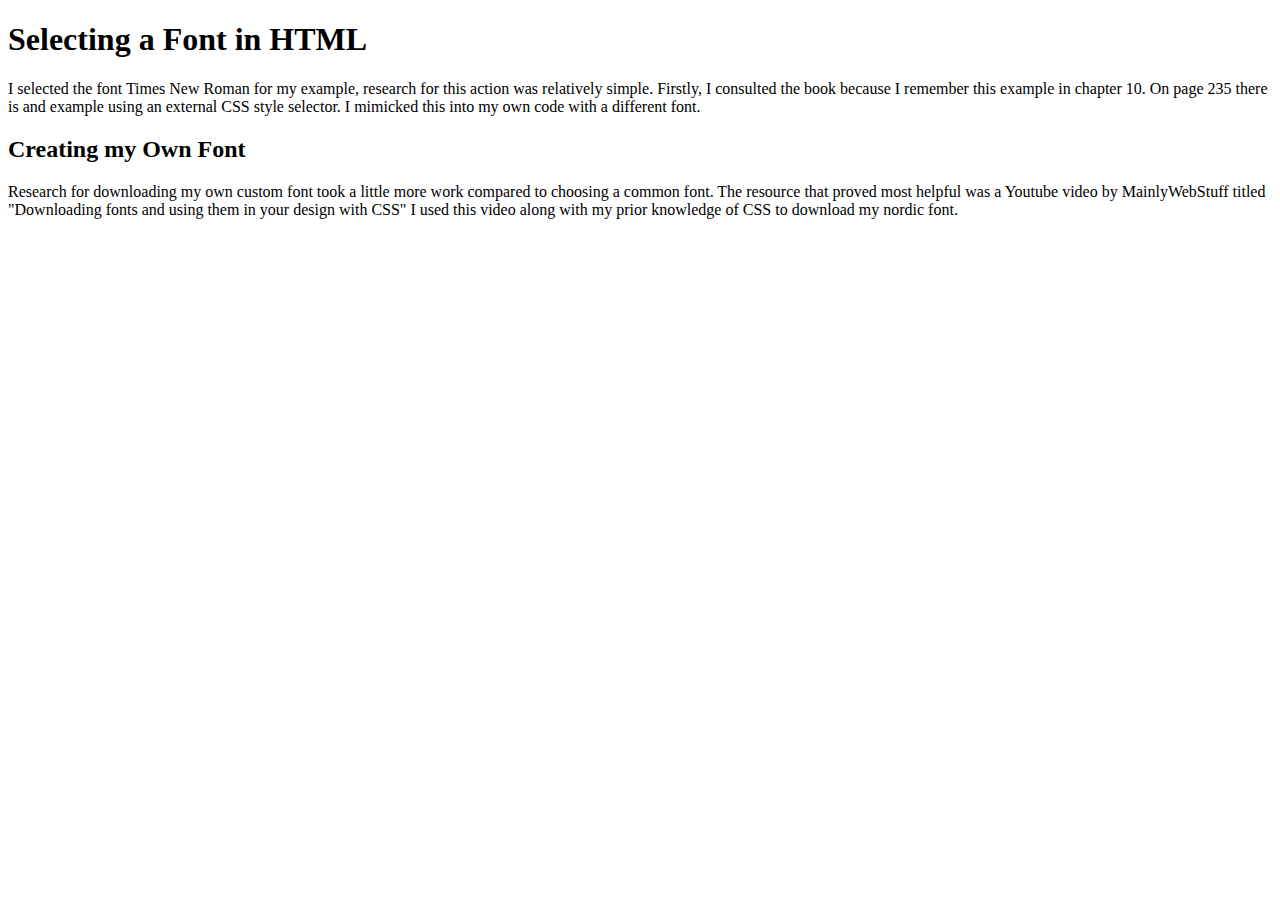
==== src/index.html @ 3630175b "Lab3 index.html" ====
<!DOCTYPE html>

<html>
    <head>
        <title> LAB 3 - Ryan Todd </title>
        <!--<style type="text/css">
            body {
                font-family: 'Times New Roman', Times, serif;}
        </style> -->
        <link rel="stylesheet" type="text/css" href="index.css" />
    </head>
        <body>
            <h1> Selecting a Font in HTML</h1>
            <p> I selected the font Times New Roman for my example, research for this action was relatively simple.
                Firstly, I consulted the book because I remember this example in chapter 10. On page 235 there is 
                and example using an external CSS style selector. I mimicked this into my own code with a different
                font.
            </p>

            <h2> Creating my Own Font</h2>
            <p> Research for downloading my own custom font took a little more work compared to choosing a common 
                font. The resource that proved most helpful was a Youtube video by MainlyWebStuff titled 
                "Downloading fonts and using them in your design with CSS" I used this video along with my prior 
                knowledge of CSS to download my nordic font.</p>
        </body>

</html>
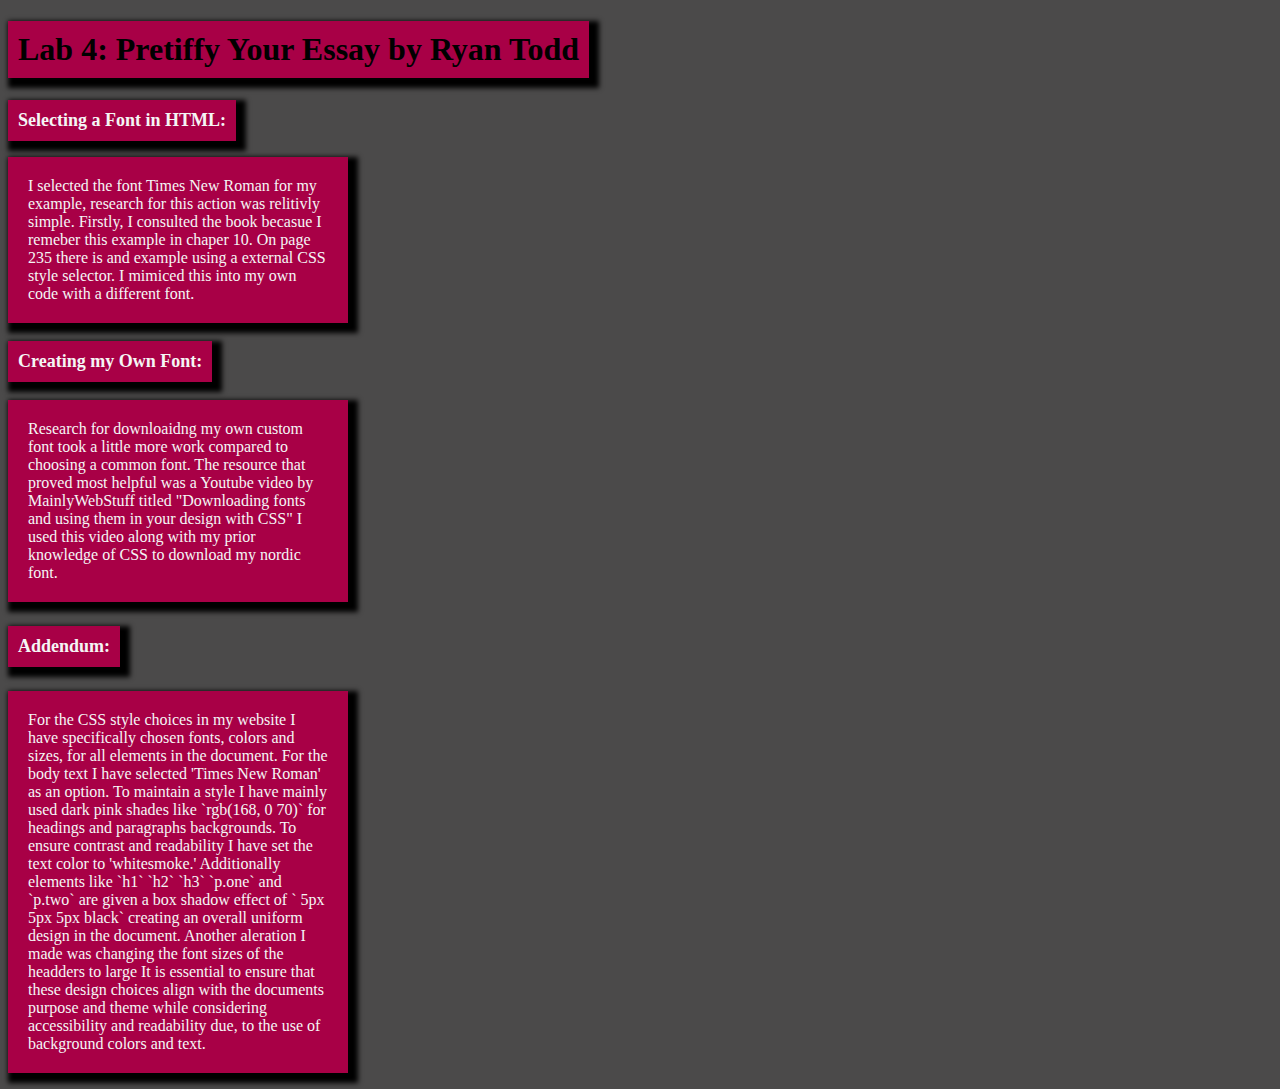
==== commit 698929fe: "Update index.html" ====
--- a/src/index.html
+++ b/src/index.html
@@ -9,19 +9,35 @@
         </style> -->
         <link rel="stylesheet" type="text/css" href="index.css" />
     </head>
-        <body>
-            <h1> Selecting a Font in HTML</h1>
-            <p> I selected the font Times New Roman for my example, research for this action was relatively simple.
-                Firstly, I consulted the book because I remember this example in chapter 10. On page 235 there is 
-                and example using an external CSS style selector. I mimicked this into my own code with a different
-                font.
-            </p>
+        <body> 
+            <h1> Lab 4: Pretiffy Your Essay by Ryan Todd</h1>
 
-            <h2> Creating my Own Font</h2>
-            <p> Research for downloading my own custom font took a little more work compared to choosing a common 
+            <h2> Selecting a Font in HTML:</h2> 
+
+            <p class="one"> I selected the font Times New Roman for my example, research for this action was relitivly simple.
+                Firstly, I consulted the book becasue I remeber this example in chaper 10. On page 235 there is 
+                and example using a external CSS style selector. I mimiced this into my own code with a different
+                font.</p>
+
+            <h3> Creating my Own Font:</h3>
+
+            <p class="two"> Research for downloaidng my own custom font took a little more work compared to choosing a common 
                 font. The resource that proved most helpful was a Youtube video by MainlyWebStuff titled 
                 "Downloading fonts and using them in your design with CSS" I used this video along with my prior 
                 knowledge of CSS to download my nordic font.</p>
+
+            <h4>Addendum:</h4>
+
+            <p class="three"> For the CSS style choices in my website I have specifically chosen fonts, colors and sizes, for all 
+                elements in the document. For the body text I have selected 'Times New Roman' as an option. To maintain a style I have 
+                mainly used dark pink shades like `rgb(168, 0 70)` for headings and paragraphs backgrounds. To ensure contrast 
+                and readability I have set the text color to 'whitesmoke.' Additionally elements like `h1` `h2` `h3` `p.one` 
+                and `p.two` are given a box shadow effect of ` 5px 5px 5px black` creating an overall uniform design in the document.
+                Another aleration I made was changing the font sizes of the headders to large It is essential to ensure that these design 
+                choices align with the documents purpose and theme while considering accessibility and readability due, to the use of 
+                background colors and text.
+
+                </p>
         </body>
 
 </html>
--- a/src/index.css
+++ b/src/index.css
@@ -0,0 +1,69 @@
+@font-face{
+    font-family: myFont;
+    src:url(Norsebold.otf)
+}
+
+
+
+
+body {
+    background-color: rgb(75, 74, 74);
+    font-family: 'Times New Roman', Times, serif;}
+
+h1 { 
+    width: fit-content;
+    padding: 10px;
+    background-color: rgb(168, 0, 70);
+    box-shadow: 5px 5px 5px 5px black;}
+
+h2 {
+    font-size: large;
+    width: fit-content;
+    padding: 10px;
+    background-color: rgb(168, 0, 70);
+    color: whitesmoke;
+    box-shadow: 5px 5px 5px 5px black;}
+
+h3 {
+    font-size: large;
+    width: fit-content;
+    padding: 10px;
+    background-color: rgb(168, 0, 70);
+    color: whitesmoke;
+    box-shadow: 5px 5px 5px 5px black;}
+
+h4 {
+    font-size: large;
+    width: fit-content;
+    padding: 10px;
+    background-color: rgb(168, 0, 70);
+    color: whitesmoke;
+    box-shadow: 5px 5px 5px 5px black;}
+        
+
+p.one 
+    {
+    width: 300px;
+    box-shadow: 5px 5px 5px 5px black;
+    padding: 20px;
+    color: whitesmoke;
+    background-color: rgb(168, 0, 70);
+    }
+p.two 
+    {
+    width: 300px;
+    box-shadow: 5px 5px 5px 5px black;
+    padding: 20px;
+    color: whitesmoke;
+    background-color: rgb(168, 0, 70);
+    }
+
+p.three 
+    {
+    width: 300px;
+    box-shadow: 5px 5px 5px 5px black;
+    padding: 20px;
+    color: whitesmoke;
+    background-color: rgb(168, 0, 70);
+    }
+
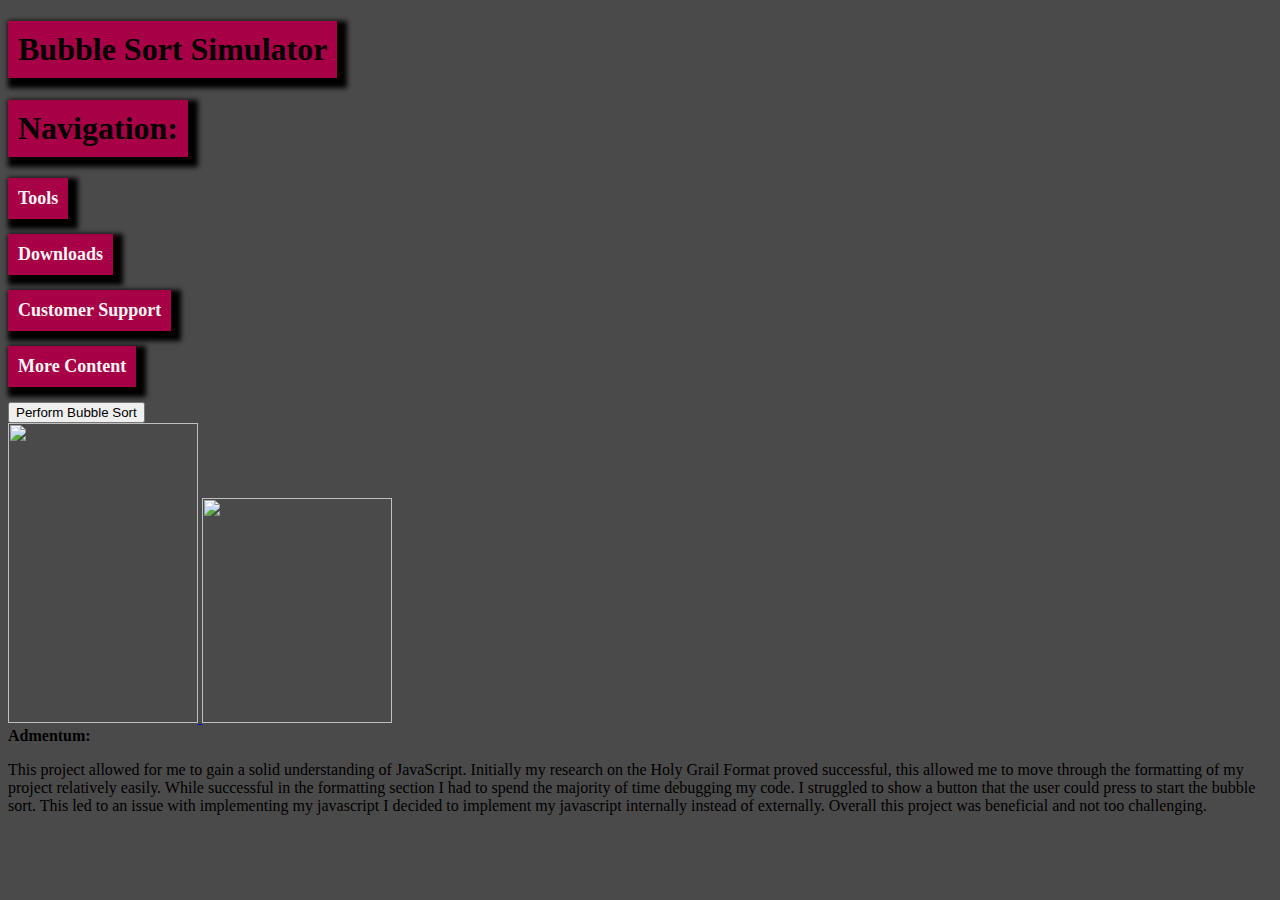
==== commit 034e6582: "Update index.html" ====
--- a/src/index.html
+++ b/src/index.html
@@ -2,42 +2,86 @@
 
 <html>
     <head>
-        <title> LAB 3 - Ryan Todd </title>
-        <!--<style type="text/css">
-            body {
-                font-family: 'Times New Roman', Times, serif;}
-        </style> -->
+        <title> Lab 6: Do Something! </title>
         <link rel="stylesheet" type="text/css" href="index.css" />
+        <script>
+            function bubbleSort(arr) {
+            const length = arr.length;
+            let isSwapped;
+
+            do {
+                isSwapped = false;
+                for (let i = 0; i < length - 1; i++) 
+                {
+                    if (arr[i] > arr[i + 1])
+                    {
+                        // swap
+                        let temp = arr[i];
+                        arr[i] = arr[i + 1];
+                        arr[i + 1] = temp;
+                        isSwapped = true;
+                    }
+                }
+            } while (isSwapped);
+            return arr;
+        }
+        function performBubbleSort() {
+                let unsortedArray = [99, 44, 6, 2, 1, 5, 63, 87, 283, 4, 0];
+                let sortedArray = bubbleSort([...unsortedArray]);
+
+                // Update main section content
+                document.querySelector('.main').innerHTML = `
+                    <h3>Unsorted Array: ${unsortedArray.join(', ')}</h3>
+                    <h3>Sorted Array: ${sortedArray.join(', ')}</h3>
+                `;
+            }
+        </script>
+</head>
+
     </head>
-        <body> 
-            <h1> Lab 4: Pretiffy Your Essay by Ryan Todd</h1>
+<body>
+    
+    <div class="wrapper">
 
-            <h2> Selecting a Font in HTML:</h2> 
+        <div class="header">
+            <h1>Bubble Sort Simulator</h1>
+        </div>
 
-            <p class="one"> I selected the font Times New Roman for my example, research for this action was relitivly simple.
-                Firstly, I consulted the book becasue I remeber this example in chaper 10. On page 235 there is 
-                and example using a external CSS style selector. I mimiced this into my own code with a different
-                font.</p>
+        <div class="nav">
+            <h1>Navigation:</h1> 
+            <h2>Tools</h2>
+            <h2>Downloads</h2>
+            <h2>Customer Support</h2>
+            <h2>More Content</h2>
+        </div>
 
-            <h3> Creating my Own Font:</h3>
+        <div class="main">
+            <button onclick="performBubbleSort()"> Perform Bubble Sort </button>
+        </div>
 
-            <p class="two"> Research for downloaidng my own custom font took a little more work compared to choosing a common 
-                font. The resource that proved most helpful was a Youtube video by MainlyWebStuff titled 
-                "Downloading fonts and using them in your design with CSS" I used this video along with my prior 
-                knowledge of CSS to download my nordic font.</p>
+        <div class="ad">
+            <a href="https://www.amazon.com/LOKO-Storage-Industrial-Adjustable-Footpads/dp/B0B2X3JHXW?th=1" 
+            target="_blank">
+                <img src="tabel.jpg" width="190" height="300"/>
+            </a>
+            <a href="https://www.amazon.com/Peaceful-Classics-Drawers-Furniture-Cabinets/dp/B098R95XKM?th=1" 
+            target="_blank">
+            <img src="tabel2.jpg" width="190" height="225px"/>
+            </a>
+            
+        </div>
 
-            <h4>Addendum:</h4>
+        <div class="footer">
+            <b>Admentum:</b>
+            <p>This project allowed for me to gain a solid understanding of JavaScript. Initially my research on the 
+                Holy Grail Format proved successful, this allowed me to move through the formatting of my project relatively easily.  
+                While successful in the formatting section I had to spend the majority of time debugging my code. I struggled to show
+                a button that the user could press to start the bubble sort. This led to an issue with implementing my javascript
+                I decided to implement my javascript internally instead of externally. Overall this project was beneficial and not too challenging.  </p>
+        </div>
+    </div>
 
-            <p class="three"> For the CSS style choices in my website I have specifically chosen fonts, colors and sizes, for all 
-                elements in the document. For the body text I have selected 'Times New Roman' as an option. To maintain a style I have 
-                mainly used dark pink shades like `rgb(168, 0 70)` for headings and paragraphs backgrounds. To ensure contrast 
-                and readability I have set the text color to 'whitesmoke.' Additionally elements like `h1` `h2` `h3` `p.one` 
-                and `p.two` are given a box shadow effect of ` 5px 5px 5px black` creating an overall uniform design in the document.
-                Another aleration I made was changing the font sizes of the headders to large It is essential to ensure that these design 
-                choices align with the documents purpose and theme while considering accessibility and readability due, to the use of 
-                background colors and text.
+</body>
 
-                </p>
-        </body>
 
-</html>
+
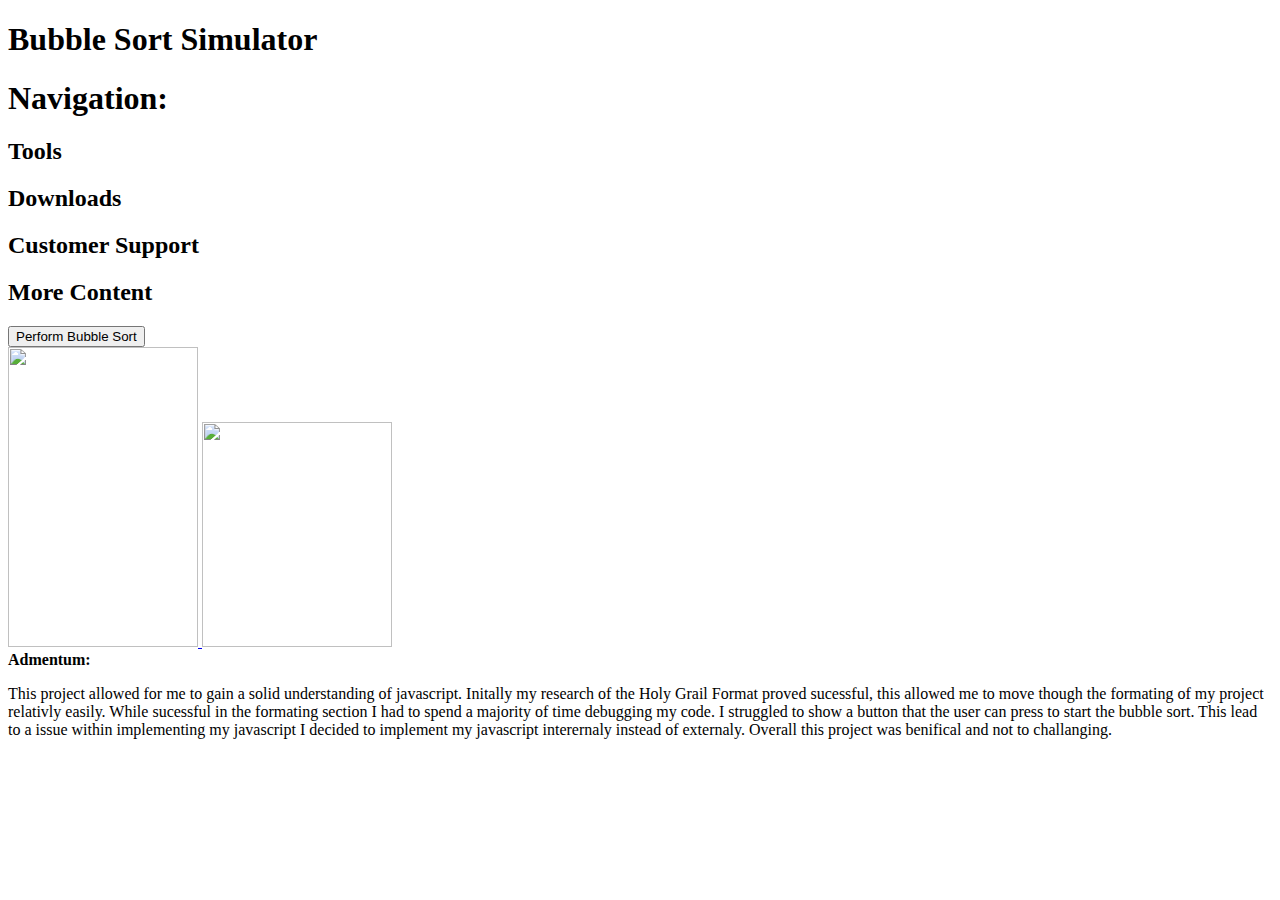
==== commit 839202fc: "Update index.html" ====
--- a/src/index.html
+++ b/src/index.html
@@ -73,11 +73,11 @@
 
         <div class="footer">
             <b>Admentum:</b>
-            <p>This project allowed for me to gain a solid understanding of JavaScript. Initially my research on the 
-                Holy Grail Format proved successful, this allowed me to move through the formatting of my project relatively easily.  
-                While successful in the formatting section I had to spend the majority of time debugging my code. I struggled to show
-                a button that the user could press to start the bubble sort. This led to an issue with implementing my javascript
-                I decided to implement my javascript internally instead of externally. Overall this project was beneficial and not too challenging.  </p>
+            <p>This project allowed for me to gain a solid understanding of javascript. Initally my research of the 
+                Holy Grail Format proved sucessful, this allowed me to move though the formating of my project relativly easily.  
+                While sucessful in the formating section I had to spend a majority of time debugging my code. I struggled to show
+                a button that the user can press to start the bubble sort. This lead to a issue within implementing my javascript
+                I decided to implement my javascript interernaly instead of externaly. Overall this project was benifical and not to challanging.  </p>
         </div>
     </div>
 
--- a/src/index.css
+++ b/src/index.css
@@ -1,69 +1,127 @@
-@font-face{
-    font-family: myFont;
-    src:url(Norsebold.otf)
-}
+<!DOCTYPE html>
+<html lang="en">
+  <head>
+   
 
+    <title>Do Something!</title>
+    
+    <link rel="stylesheet" href="/stylesheets/normalize.css">
+    <link rel="stylesheet" href="/stylesheets/vars_and_utilities.css">
+    <link rel="stylesheet" href="/stylesheets/general_theme.css">
+    <link rel="stylesheet" href="/stylesheets/header.css">
 
+  </head>
+  <body>
 
-
-body {
-    background-color: rgb(75, 74, 74);
-    font-family: 'Times New Roman', Times, serif;}
-
-h1 { 
-    width: fit-content;
-    padding: 10px;
-    background-color: rgb(168, 0, 70);
-    box-shadow: 5px 5px 5px 5px black;}
-
-h2 {
-    font-size: large;
-    width: fit-content;
-    padding: 10px;
-    background-color: rgb(168, 0, 70);
-    color: whitesmoke;
-    box-shadow: 5px 5px 5px 5px black;}
-
-h3 {
-    font-size: large;
-    width: fit-content;
-    padding: 10px;
-    background-color: rgb(168, 0, 70);
-    color: whitesmoke;
-    box-shadow: 5px 5px 5px 5px black;}
-
-h4 {
-    font-size: large;
-    width: fit-content;
-    padding: 10px;
-    background-color: rgb(168, 0, 70);
-    color: whitesmoke;
-    box-shadow: 5px 5px 5px 5px black;}
-        
-
-p.one 
-    {
-    width: 300px;
-    box-shadow: 5px 5px 5px 5px black;
-    padding: 20px;
-    color: whitesmoke;
-    background-color: rgb(168, 0, 70);
-    }
-p.two 
-    {
-    width: 300px;
-    box-shadow: 5px 5px 5px 5px black;
-    padding: 20px;
-    color: whitesmoke;
-    background-color: rgb(168, 0, 70);
-    }
-
-p.three 
-    {
-    width: 300px;
-    box-shadow: 5px 5px 5px 5px black;
-    padding: 20px;
-    color: whitesmoke;
-    background-color: rgb(168, 0, 70);
-    }
-
+    <main>
+      <article class="assignment">
+        <header>
+          <h1 class="title">
+            Do Something!
+          </h1>
+        </header>
+      
+        <hr>
+      
+        <section id="overview">
+          <h2>Overview</h2>
+      
+          <p>
+            This is a relatively simple assignment, but it could take a while if you
+            end up debugging a bit.  There are two parts:
+          </p>
+      
+          <ol>
+            <li>
+              Create a page with a
+              <a href="https://en.wikipedia.org/wiki/Holy_grail_(web_design)">
+                Holy Grail Layout
+              </a> using what you have learned from the frogs and the carrots
+            </li>
+      
+            <li>
+              Write some JavaScript code to solve a problem and put the interface in
+              the content section of your HG layout
+            </li>
+      
+            <p>
+              The second part is purposefully vague/open-ended; I don't care what
+              problem you solve.  You can just bubble-sort a fixed array of integers
+              if you like, the point is to just get your feet wet writing some JS
+              code and hooking it up to a webpage.  Your code <strong>should respond
+              to at least one event</strong> though.
+            </p>
+        </section>
+      
+        <section>
+          <h2>Instructions</h2>
+      
+          <p>
+            Make a simple HTML page available on your website at the path
+            <a>http://&lt;your domain&gt;/cs212/Lab/6</a>.  The page should have
+            the Holy Grail style layout mentioned above implemented primarily with
+            CSS grid.  Requirements for its five main parts are given below:
+          </p>
+      
+          <dl>
+            <dt>Header</dt>
+            <dd>
+              can contain an image, a page title, or whatever you think makes
+              sense to display at the top of the page; it does not have to be
+              thematically connected to the rest of your site
+            </dd>
+      
+            <dt>Menu Side-Bar</dt>
+            <dd>
+              should look like it contains links to other parts of your website;
+              it doesn't matter if they are clickable or actually take you to a
+              webpage, just make this area look like site navigational controls
+            </dd>
+      
+            <dt>Main Content Area</dt>
+            <dd>
+              should contain your JavaScript thingy
+            </dd>
+      
+            <dt>Advertisement</dt>
+            <dd>
+              should be an image that takes you to an Amazon page for the shown
+              product; <strong>the whole image should be clickable</strong> and the
+              product should be SFW
+            </dd>
+      
+            <dt>Footer</dt>
+            <dd>
+              Is actually where your addendum should go; your addendum should
+              describe the problem you solved in your JavaScript, a brief overview of
+              how you solved it, and any difficulties you encountered along the way
+              and the solutions to those difficulties
+            </dd>
+          </dl>
+      
+          <p>
+            As mentioned before, your JavaScript can do anything you want as long as
+            it:
+          </p>
+      
+          <ul>
+            <li>
+              Is interactive in some way, e.g. buttons to click, text boxes to enter,
+              etc.
+            </li>
+            <li>
+              The JavaScript code itself is located in a separate file and linked in
+              via a &lt;script&gt; tag
+            </li>
+          </ul>
+        </section>
+      
+        <p>
+          If you want to reference the guessing game code from class,
+          <a href="doSomething.html">I put the HTML here</a>, and you should be able to
+          find the JavaScript code from there via right-click and "View page source".
+        </p>
+      </article>
+    </main>
+  </body>
+</html>
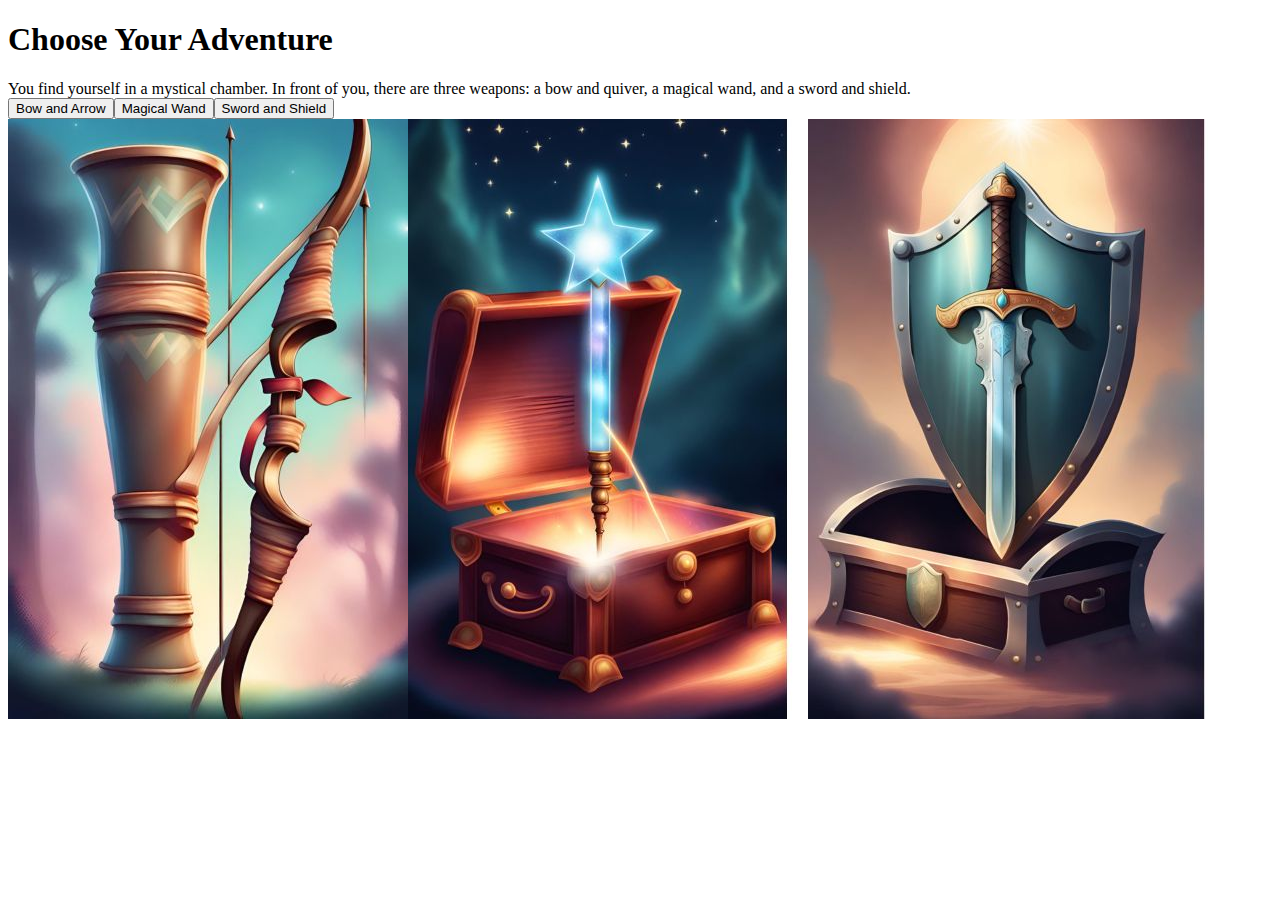
==== commit 7c52f9eb: "Update index.html" ====
--- a/src/index.html
+++ b/src/index.html
@@ -1,87 +1,27 @@
 <!DOCTYPE html>
-
-<html>
-    <head>
-        <title> Lab 6: Do Something! </title>
-        <link rel="stylesheet" type="text/css" href="index.css" />
-        <script>
-            function bubbleSort(arr) {
-            const length = arr.length;
-            let isSwapped;
-
-            do {
-                isSwapped = false;
-                for (let i = 0; i < length - 1; i++) 
-                {
-                    if (arr[i] > arr[i + 1])
-                    {
-                        // swap
-                        let temp = arr[i];
-                        arr[i] = arr[i + 1];
-                        arr[i + 1] = temp;
-                        isSwapped = true;
-                    }
-                }
-            } while (isSwapped);
-            return arr;
-        }
-        function performBubbleSort() {
-                let unsortedArray = [99, 44, 6, 2, 1, 5, 63, 87, 283, 4, 0];
-                let sortedArray = bubbleSort([...unsortedArray]);
-
-                // Update main section content
-                document.querySelector('.main').innerHTML = `
-                    <h3>Unsorted Array: ${unsortedArray.join(', ')}</h3>
-                    <h3>Sorted Array: ${sortedArray.join(', ')}</h3>
-                `;
-            }
-        </script>
+<head>
+    <title>Mid-Term Project - Ryan Todd</title>
+   <!-- <link rel="stylesheet" type="text/css" href="index.css"> -->
 </head>
 
-    </head>
 <body>
-    
-    <div class="wrapper">
 
-        <div class="header">
-            <h1>Bubble Sort Simulator</h1>
-        </div>
+<div class = "wrap">
+    <header>
+        <h1>Choose Your Adventure</h1>
+    </header>
 
-        <div class="nav">
-            <h1>Navigation:</h1> 
-            <h2>Tools</h2>
-            <h2>Downloads</h2>
-            <h2>Customer Support</h2>
-            <h2>More Content</h2>
-        </div>
+    <div id="story-text" class="main"></div>
 
-        <div class="main">
-            <button onclick="performBubbleSort()"> Perform Bubble Sort </button>
-        </div>
+    <div id="choices" class="main"></div>
 
-        <div class="ad">
-            <a href="https://www.amazon.com/LOKO-Storage-Industrial-Adjustable-Footpads/dp/B0B2X3JHXW?th=1" 
-            target="_blank">
-                <img src="tabel.jpg" width="190" height="300"/>
-            </a>
-            <a href="https://www.amazon.com/Peaceful-Classics-Drawers-Furniture-Cabinets/dp/B098R95XKM?th=1" 
-            target="_blank">
-            <img src="tabel2.jpg" width="190" height="225px"/>
-            </a>
-            
-        </div>
+    <div id="image-selection" class="main"></div>
 
-        <div class="footer">
-            <b>Admentum:</b>
-            <p>This project allowed for me to gain a solid understanding of javascript. Initally my research of the 
-                Holy Grail Format proved sucessful, this allowed me to move though the formating of my project relativly easily.  
-                While sucessful in the formating section I had to spend a majority of time debugging my code. I struggled to show
-                a button that the user can press to start the bubble sort. This lead to a issue within implementing my javascript
-                I decided to implement my javascript interernaly instead of externaly. Overall this project was benifical and not to challanging.  </p>
-        </div>
-    </div>
+</div>
+
+<script src="TEST.js"></script>
+
 
 </body>
 
 
-
--- a/src/index.css
+++ b/src/index.css
@@ -1,127 +1,66 @@
-<!DOCTYPE html>
-<html lang="en">
-  <head>
-   
+.wrapper div {
 
-    <title>Do Something!</title>
-    
-    <link rel="stylesheet" href="/stylesheets/normalize.css">
-    <link rel="stylesheet" href="/stylesheets/vars_and_utilities.css">
-    <link rel="stylesheet" href="/stylesheets/general_theme.css">
-    <link rel="stylesheet" href="/stylesheets/header.css">
+    margin: 5px;
 
-  </head>
-  <body>
+    background-color: lightgray;
 
-    <main>
-      <article class="assignment">
-        <header>
-          <h1 class="title">
-            Do Something!
-          </h1>
-        </header>
-      
-        <hr>
-      
-        <section id="overview">
-          <h2>Overview</h2>
-      
-          <p>
-            This is a relatively simple assignment, but it could take a while if you
-            end up debugging a bit.  There are two parts:
-          </p>
-      
-          <ol>
-            <li>
-              Create a page with a
-              <a href="https://en.wikipedia.org/wiki/Holy_grail_(web_design)">
-                Holy Grail Layout
-              </a> using what you have learned from the frogs and the carrots
-            </li>
-      
-            <li>
-              Write some JavaScript code to solve a problem and put the interface in
-              the content section of your HG layout
-            </li>
-      
-            <p>
-              The second part is purposefully vague/open-ended; I don't care what
-              problem you solve.  You can just bubble-sort a fixed array of integers
-              if you like, the point is to just get your feet wet writing some JS
-              code and hooking it up to a webpage.  Your code <strong>should respond
-              to at least one event</strong> though.
-            </p>
-        </section>
-      
-        <section>
-          <h2>Instructions</h2>
-      
-          <p>
-            Make a simple HTML page available on your website at the path
-            <a>http://&lt;your domain&gt;/cs212/Lab/6</a>.  The page should have
-            the Holy Grail style layout mentioned above implemented primarily with
-            CSS grid.  Requirements for its five main parts are given below:
-          </p>
-      
-          <dl>
-            <dt>Header</dt>
-            <dd>
-              can contain an image, a page title, or whatever you think makes
-              sense to display at the top of the page; it does not have to be
-              thematically connected to the rest of your site
-            </dd>
-      
-            <dt>Menu Side-Bar</dt>
-            <dd>
-              should look like it contains links to other parts of your website;
-              it doesn't matter if they are clickable or actually take you to a
-              webpage, just make this area look like site navigational controls
-            </dd>
-      
-            <dt>Main Content Area</dt>
-            <dd>
-              should contain your JavaScript thingy
-            </dd>
-      
-            <dt>Advertisement</dt>
-            <dd>
-              should be an image that takes you to an Amazon page for the shown
-              product; <strong>the whole image should be clickable</strong> and the
-              product should be SFW
-            </dd>
-      
-            <dt>Footer</dt>
-            <dd>
-              Is actually where your addendum should go; your addendum should
-              describe the problem you solved in your JavaScript, a brief overview of
-              how you solved it, and any difficulties you encountered along the way
-              and the solutions to those difficulties
-            </dd>
-          </dl>
-      
-          <p>
-            As mentioned before, your JavaScript can do anything you want as long as
-            it:
-          </p>
-      
-          <ul>
-            <li>
-              Is interactive in some way, e.g. buttons to click, text boxes to enter,
-              etc.
-            </li>
-            <li>
-              The JavaScript code itself is located in a separate file and linked in
-              via a &lt;script&gt; tag
-            </li>
-          </ul>
-        </section>
-      
-        <p>
-          If you want to reference the guessing game code from class,
-          <a href="doSomething.html">I put the HTML here</a>, and you should be able to
-          find the JavaScript code from there via right-click and "View page source".
-        </p>
-      </article>
-    </main>
-  </body>
-</html>
+    text-align: center;
+
+}
+
+.wrapper {
+    height: 100vh;
+    display: grid;
+    grid-template-columns: 1fr 3fr 1fr;
+    grid-template-rows: 1fr 5fr 1fr;
+    grid-template-areas: "header header header"
+                          "nav main ad"
+                          "footer footer footer";
+}
+
+h1 {
+    font-size: xx-large;
+    width: center;
+    padding: 10px;
+}
+
+h2 {
+    font-size: large;
+    text-decoration: underline;
+    text-decoration-color: blue;
+    text-decoration-thickness: 2px;
+    color: blue;
+    width: center;
+    padding: 10px;
+}
+
+img {
+    border: 5px solid black;
+}
+
+.header {
+    diplay: grid;
+    grid-area: header;
+}
+
+.nav {
+    diplay: grid;
+    grid-area: nav;
+}
+
+.main {
+    diplay: grid;
+    grid-area: main;
+}
+
+.ad {
+    diplay: grid;
+    grid-area: ad;
+}
+
+.footer {
+    diplay: grid;
+    grid-area: footer;
+}
+
+
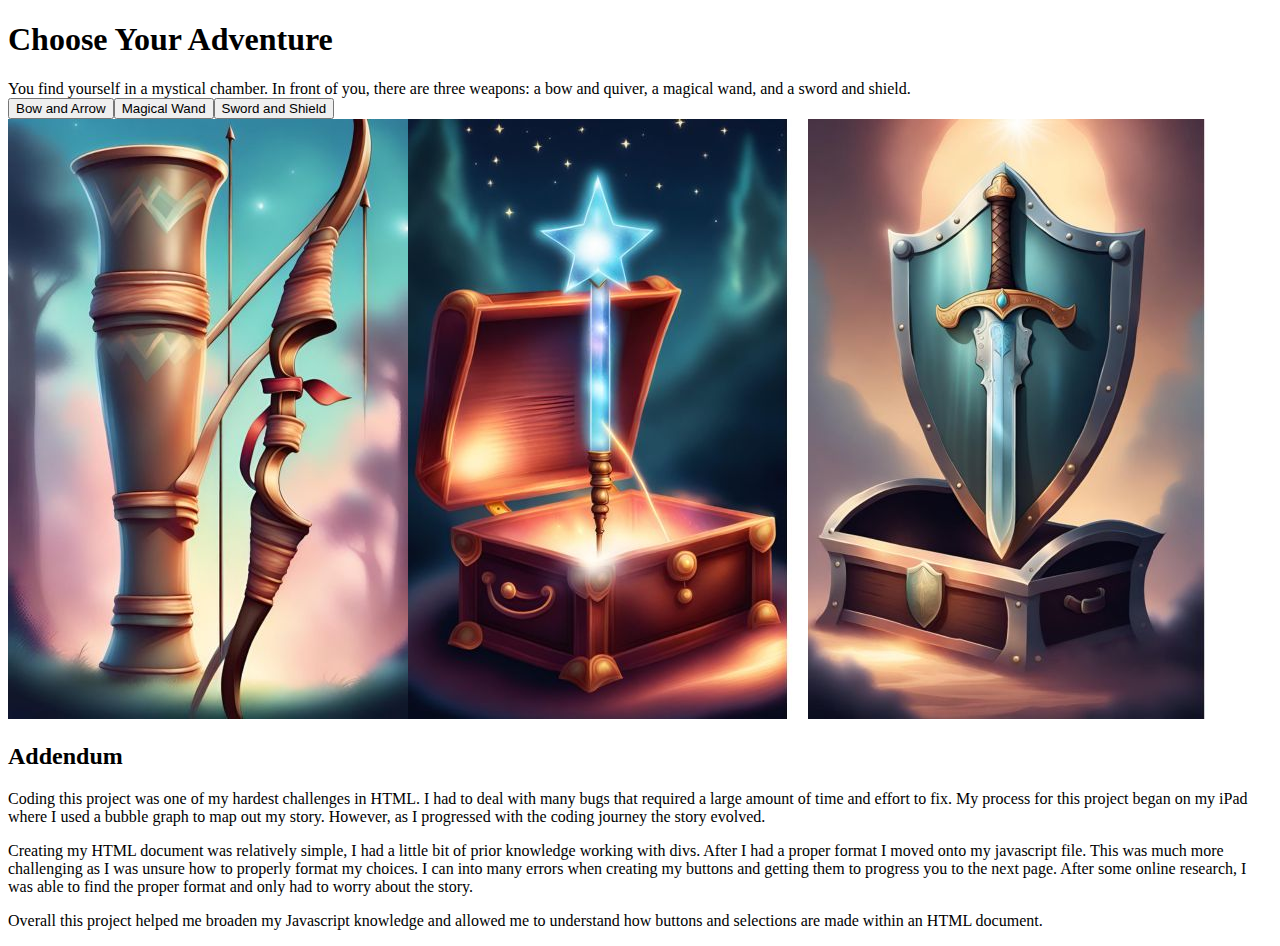
==== commit 2c39efe8: "Update index.html" ====
--- a/src/index.html
+++ b/src/index.html
@@ -17,9 +17,15 @@
 
     <div id="image-selection" class="main"></div>
 
+    <h2>Addendum</h2>
+
+    <p>Coding this project was one of my hardest challenges in HTML. I had to deal with many bugs that required a large amount of time and effort to fix. My process for this project began on my iPad where I used a bubble graph to map out my story. However, as I progressed with the coding journey the story evolved.</p>
+    <p>Creating my HTML document was relatively simple, I had a little bit of prior knowledge working with divs. After I had a proper format I moved onto my javascript file. This was much more challenging as I was unsure how to properly format my choices. I can into many errors when creating my buttons and getting them to progress you to the next page. After some online research, I was able to find the proper format and only had to worry about the story.</p>
+    <p>Overall this project helped me broaden my Javascript knowledge and allowed me to understand how buttons and selections are made within an HTML document.</p>
+
 </div>
 
-<script src="TEST.js"></script>
+<script src="index.js"></script>
 
 
 </body>
--- a/src/index.css
+++ b/src/index.css
@@ -1,4 +1,4 @@
-.wrapper div {
+/* .wrapper div {
 
     margin: 5px;
 
@@ -64,3 +64,4 @@
 }
 
 
+ */
